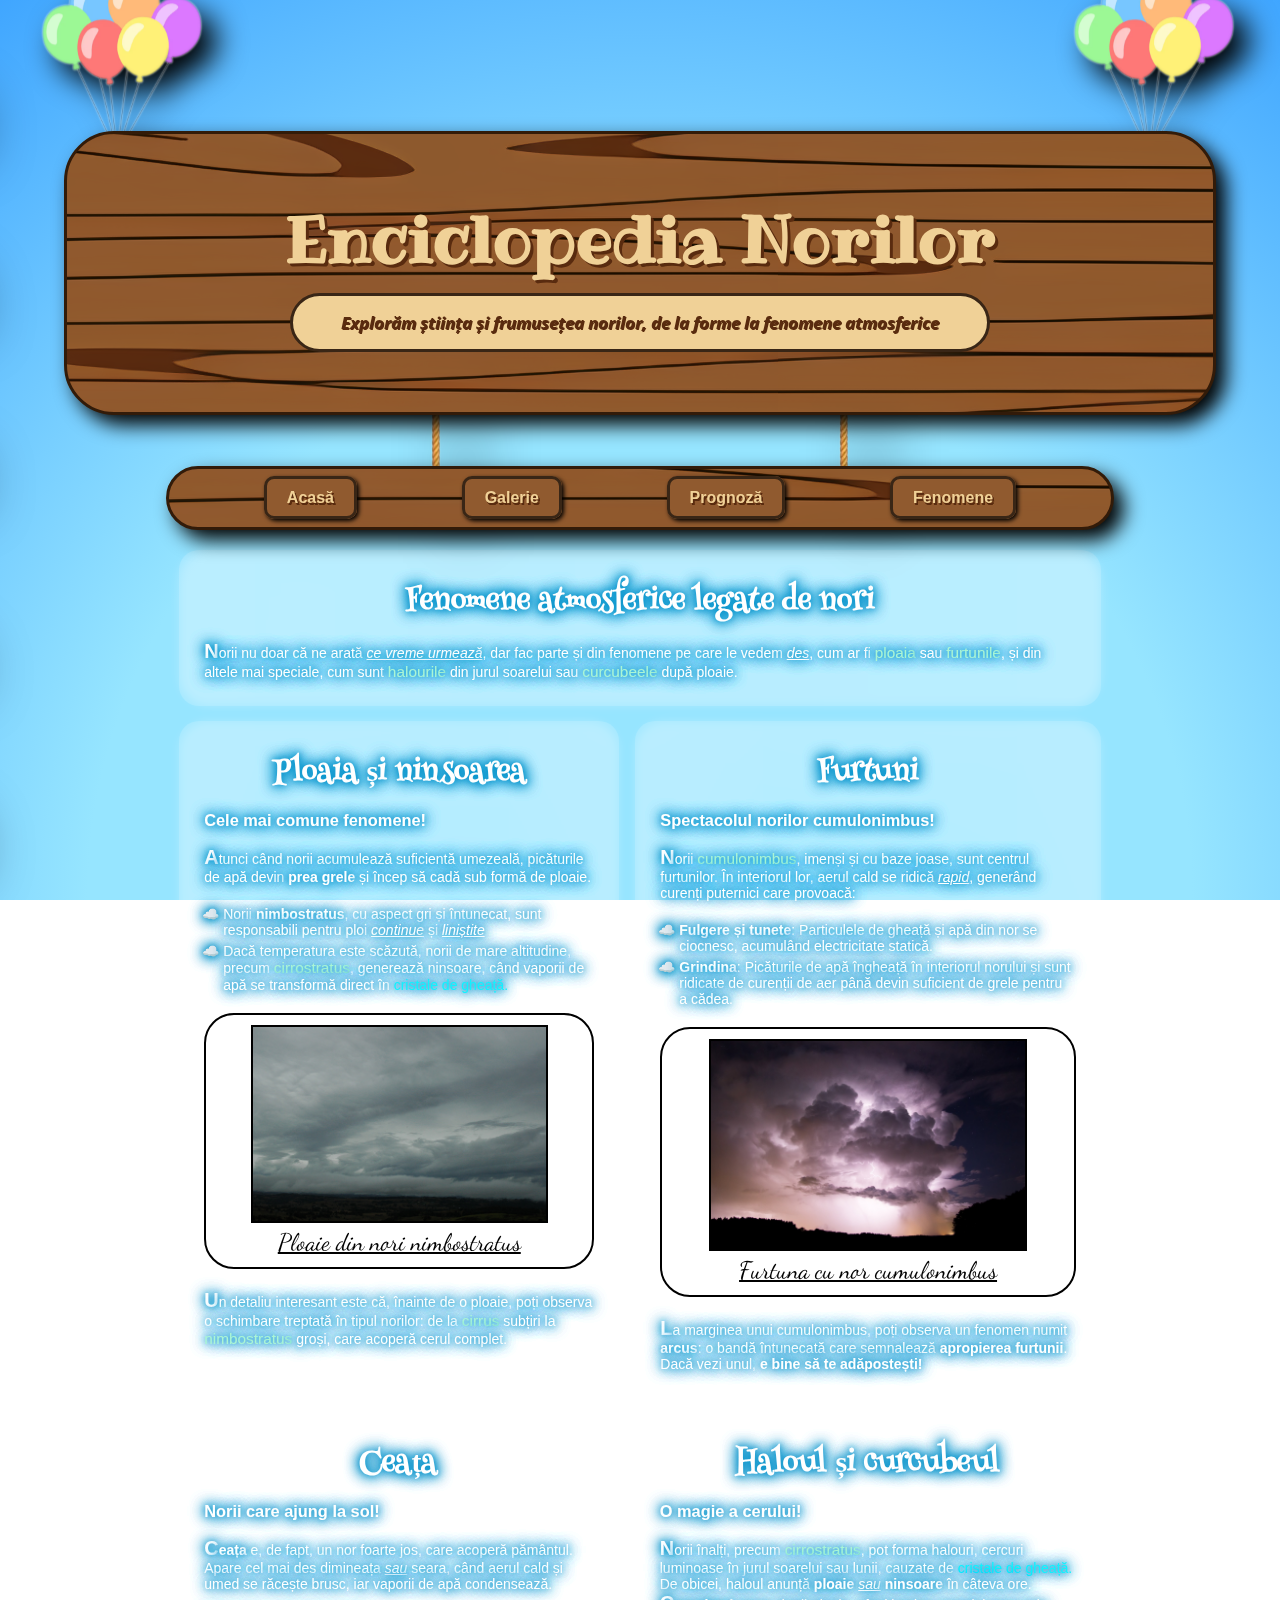
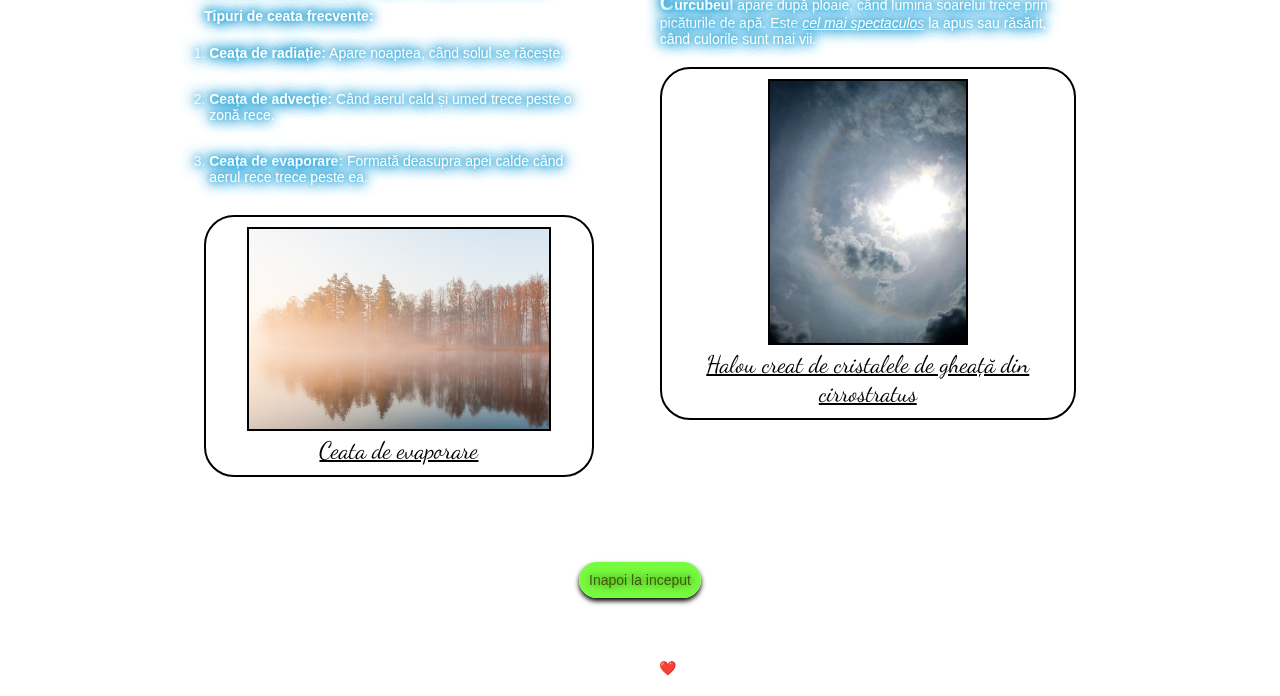
==== fenomene.html @ 646a8a33 "commit pt github pages" ====
<!DOCTYPE html>
<html lang="ro">
<head>
    <meta charset="UTF-8">
    <meta name="viewport" content="width=device-width, initial-scale=1.0">
    <title>Enciclopedia Norilor</title>
    <!-- muzica de fundal -->
    
    <!-- download la fonturi -->
    <link rel="preconnect" href="https://fonts.googleapis.com">
    <link rel="preconnect" href="https://fonts.gstatic.com" crossorigin>
    <link href="https://fonts.googleapis.com/css2?family=Dancing+Script:wght@400..700&family=Henny+Penny&family=Open+Sans:ital,wght@0,300..800;1,300..800&family=Ribeye&display=swap" rel="stylesheet">
    <link rel="stylesheet" href="style.css">
</head>
<body>
    <audio autoplay loop>
        <source src="glacier.mp3" type="audio/mpeg">
    </audio>
    <!-- <div id="top"></div> -->
    <div class="clouds-background">
        <img class="cloud cloud1" src="cloud1.png" alt="cloud1">
        <img class="cloud cloud2" src="cloud2.png" alt="cloud2">
        <img class="cloud cloud3" src="cloud3.png" alt="cloud3">
        <img class="cloud cloud4" src="cloud4.png" alt="cloud4">
        <img class="cloud cloud5" src="cloud5.png" alt="cloud5">
    </div>
    <header id="top">
        <div class="balloon-space">
            <img class="balloons" src="balloons_2.png" alt="bunch of balloons">
            <img class="balloons" src="balloons_2.png" alt="bunch of balloons 2">
        </div>
        <div class="wooden-background header-content">
            <h1>Enciclopedia Norilor</h1>
            <p>Explorăm știința și frumusețea norilor, de la forme la fenomene atmosferice</p>
        </div>
        <div class="rope-space">
            <img class="ropes rope-left" src="single_rope.png" alt="small rope" style="filter: drop-shadow(10px 10px 10px black);">
            <img class="ropes rope-right" src="single_rope.png" alt="small rope">
        </div>
        <nav class="wooden-background">
            <ul>
                <li><a href="index.html">Acasă</a></li>
                <li><a href="tipuri.html">Galerie</a>
                    <ul>
                        <li><a href="tipuri.html#cirrus">Cirrus</a></li>
                        <li><a href="tipuri.html#cirrocumulus">Cirrocumulus</a></li>
                        <li><a href="tipuri.html#cirrostratus">Cirrostratus</a></li>
                        <li><a href="tipuri.html#altocumulus">Altocumulus</a></li>
                        <li><a href="tipuri.html#altostratus">Altostratus</a></li>
                        <li><a href="tipuri.html#stratocumulus">Stratocumulus</a></li>
                        <li><a href="tipuri.html#stratus">Stratus</a></li>
                        <li><a href="tipuri.html#nimbostratus">Nimbostratus</a></li>
                        <li><a href="tipuri.html#cumulus">Cumulus</a></li>
                        <li><a href="tipuri.html#cumulonimbus">Cumulonimbus</a></li>
                    </ul>
                </li>
                <li><a href="prognoza.html">Prognoză</a>
                    <ul>
                        <li><a href="prognoza.html#altitudinea">Altitudinea</a></li>
                        <li><a href="prognoza.html#structura">Structura</a></li>
                        <li><a href="prognoza.html#culoarea">Culoarea</a></li>
                        <li><a href="prognoza.html#culoarea">Densitatea</a></li>
                    </ul>
                </li>
                <li><a href="fenomene.html">Fenomene</a>
                    <ul>
                        <li><a href="fenomene.html#ploaia">Ploaia</a></li>
                        <li><a href="fenomene.html#ploaia">Ninsoarea</a></li>
                        <li><a href="fenomene.html#furtuni">Furtuni</a></li>
                        <li><a href="fenomene.html#ceata">Ceata</a></li>
                        <li><a href="fenomene.html#haloul">Haloul</a></li>
                        <li><a href="fenomene.html#haloul">Curcubeul</a></li>
                    </ul>
                </li>
            </ul>
        </nav> 
    </header>
    <main>
        <section>
            <article>
                <div class="cloud-box">
                    <h2>Fenomene atmosferice legate de nori</h2>
                    <p>Norii nu doar că ne arată <em>ce vreme urmează</em>, dar fac parte și din fenomene pe care le vedem <em>des</em>,
                         cum ar fi <a href="fenomene.html#ploaia">ploaia</a> sau <a href="fenomene.html#furtuni">furtunile</a>, și din altele mai speciale,
                          cum sunt <a href="fenomene.html#haloul">halourile</a> din jurul soarelui sau <a href="fenomene.html#haloul">curcubeele</a> după ploaie.</p>
                </div>
            </article>
            <article>
                <div id="ploaia" class="cloud-box">
                    <h2>Ploaia și ninsoarea</h2>
                    <h3>Cele mai comune fenomene!</h3>
                    <br>
                    <p>Atunci când norii acumulează suficientă umezeală, 
                        picăturile de apă devin <b>prea grele</b> și încep să cadă 
                        sub formă de ploaie.</p>
                    <br>
                    <ul>
                        <li>Norii <b>nimbostratus</b>, cu aspect gri și întunecat, sunt responsabili pentru ploi <em>continue</em> și <em>liniștite</em></li>
                        <li>Dacă temperatura este scăzută, norii de mare altitudine, precum <a href="tipuri.html#cirrostratus">cirrostratus</a>, generează ninsoare, când vaporii
                         de apă se transformă direct în <span style="color:rgb(15, 243, 255);">cristale de gheață.</span></li>
                    </ul>
                    <figure>
                        <img style="width: 80%; height: auto; margin: auto;" src="ploaie-nimbostratus.jpg" alt="ploaie nori nimbostratus">
                        <figcaption>Ploaie din nori nimbostratus</figcaption>
                    </figure>
                    <p>Un detaliu interesant este că, înainte de o ploaie, poți observa o schimbare treptată în tipul norilor: de la <a href="tipuri.html#cirrus">cirrus</a>
                         subțiri la <a href="tipuri.html#nimbostratus">nimbostratus</a> groși, care acoperă cerul complet.</p>
                </div>
                <div id="furtuni" class="cloud-box">
                    <h2>Furtuni</h2>
                    <h3>Spectacolul norilor cumulonimbus!</h3>
                    <br>
                    <p>Norii <a href="tipuri.html#cumulonimbus">cumulonimbus</a>, imenși și cu baze joase, sunt centrul furtunilor. 
                        În interiorul lor, aerul cald se ridică <em>rapid</em>, generând curenți puternici care provoacă:</p>
                    <br>
                    <ul>
                        <li><b>Fulgere și tunete</b>: Particulele de gheață și apă din nor se ciocnesc, acumulând electricitate statică.</li>
                        <li><b>Grindina</b>: Picăturile de apă îngheață în interiorul norului și sunt ridicate de curenții de aer până devin 
                            suficient de grele pentru a cădea.</li>
                    </ul>
                    <figure>
                        <img style="width: 80%; height: auto; margin: auto" src="furtuna-cumulonimbus.jpg" alt="furtuna cumulonimbus">
                        <figcaption>Furtuna cu nor cumulonimbus</figcaption>
                    </figure>
                    <p>La marginea unui cumulonimbus, poți observa un fenomen numit <b>arcus</b>:
                         o bandă întunecată care semnalează <b>apropierea furtunii</b>. Dacă vezi unul, <b>e bine să te adăpostești!</b></p>
                </div>
            </article>
            <article>
                <div id="ceata" class="cloud-box">
                    <h2>Ceața</h2>
                    <h3>Norii care ajung la sol!</h3>
                    <br />
                    <p><b>Ceața</b> e, de fapt, un nor foarte jos, care acoperă pământul.
                         Apare cel mai des dimineața <em>sau</em> seara, când aerul cald și umed se răcește brusc, iar vaporii de apă condensează.</p>
                    <br />
                    <h4>Tipuri de ceata frecvente:</h4>
                    <br />
                    <ol>
                        <li><b>Ceața de radiație:</b> Apare noaptea, când solul se răcește.</li>
                        <li><b>Ceața de advecție:</b> Când aerul cald și umed trece peste o zonă rece.</li>
                        <li><b>Ceața de evaporare:</b> Formată deasupra apei calde când aerul rece trece peste ea.</li>
                    </ol>
                    <figure>
                        <img style="width: 300px; height: 200px; margin: auto;" src="ceata-evaporare.jpg" alt="ceata de evaporare">
                        <figcaption>Ceata de evaporare</figcaption>
                    </figure>
                </div>
                <div id="haloul" class="cloud-box">
                    <h2>Haloul și curcubeul</h2>
                    <h3>O magie a cerului!</h3>
                    <br>
                    <p>Norii înalți, precum <a href="tipuri.html#cirrostratus">cirrostratus</a>, pot forma halouri,
                         cercuri luminoase în jurul soarelui sau lunii, 
                         cauzate de <span style="color:rgb(15, 243, 255);">cristale de gheață.</span>  De obicei, haloul 
                         anunță <b>ploaie</b> <em>sau</em> <b>ninsoare</b> în câteva ore.</p>
                    <p><b>Curcubeul</b> apare după ploaie, când lumina soarelui trece prin picăturile de apă. 
                        Este <em>cel mai spectaculos</em> la apus sau răsărit, când culorile sunt mai vii.
                    </p>
                    <figure>
                        <img style="width: 50%; height: auto; margin: auto" src="halou-cirrostratus.jpg" alt="halou cirrostratus">
                        <figcaption>Halou creat de cristalele de gheață din cirrostratus</figcaption>
                    </figure>
                </div>
            </article>
        </section>
    </main>
    <footer class="grass-bottom">
        <div class="top-footer">
            <a href="#top">Inapoi la inceput</a>
        </div>
        <br>
        <!-- <div class="footer-content">
            <br>
            <a href="">Credits</a>
            
        </div> -->
        <div class="end">
            <p>Toate materialele fotografice si audio-video prezentate nu imi apartin!</p>
            <p>Website facut cu ❤️ de Vlad</p>
        </div>
    </footer>
</body>
</html>
---- style.css ----
* {
    margin: 0;
    padding: 0;
}

.clouds-background ~ * {
    opacity: 100%;
}

body {
    height: 100vh;
    /* width: 80%; */
    width: 100%;
    margin: auto;
    background: radial-gradient(
        circle at bottom,
        #96e5ff 50%,
        #40a6ff 100%
    );
    background-attachment: fixed;
    background-size: cover;
    background-repeat: no-repeat;
    display: flex;
    flex-direction: column;
    font-family: Verdana, sans-serif;
    font-size:14px;
}

.clouds-background {
    position: fixed;
    top: 0;
    left: 0;
    width: 100%;
    height: 100vh;
    overflow: hidden;
    z-index: -1;
    justify-content: space-between;
}

.cloud {
    position: absolute;
    padding: 0;
    margin: 0;
    /* box-shadow: 6px 6px 12px rgba(0, 0, 0, 0.6); */
    filter: drop-shadow(5px 5px 30px black);
    /* filter: drop-shadow(10px 10px 10px black); */
}

.cloud1 {
    top: 10vh;
    width: 100px;
    height: auto;
    left: -130px;
    animation: moveCloud 50s linear infinite;
    animation-delay: 9s;
}
.cloud2 {
    top: 30vh;
    width: 100px;
    height: auto;
    left: -130px;
    animation: moveCloud 120s linear infinite;
    animation-delay: 13s;
}
.cloud3 {
    top: 50vh;
    width: 100px;
    height: auto;
    left: -130px;
    animation: moveCloud 80s linear infinite;
    animation-delay: 0s;
}
.cloud4 {
    top: 70vh;
    width: 100px;
    height: auto;
    left: -130px;
    animation: moveCloud 150s linear infinite;
    animation-delay: 8s;
}
.cloud5 {
    top: 90vh;
    width: 100px;
    height: auto;
    left: -130px;
    animation: moveCloud 60s linear infinite;
    animation-delay: 2s;
}

@keyframes moveCloud {
    from {
        transform: translateX(0px);
    }
    to {
        transform: translateX(120vw); /* 120vw ca sa iasa complet din ecran */
    }
}

.balloon-space {
    display: flex;
    flex-direction: row;
    justify-content: space-between;
}

.balloon-space img {
    transform: translateY(0px) scale(1.5);
    z-index: -1;
}

.balloons {
    position: relative;
    width: 120px;
    height: auto;
}


.rope-space {
    display: flex;
    flex-direction: row;
    justify-content: space-evenly;
    gap: 30px;
}

.ropes {
    position: relative;
    width: 10px;
    height: auto;
    margin-bottom: 0px;
    margin-top: 0px;
    transform: scale(3);
    z-index: -1;
}

/* .rope-left {
    margin-left: 300px;
} */

/* .rope-right {
    margin-right: 300px;
} */

h1, h2 {
    margin-bottom: 10px;
    text-align: center;
}

article h2 {
    color: white;
    font-family: "Henny Penny";
    /* font-weight: 400; */
    font-size: 30px;
    font-style: normal;
    font-weight: bolder;
}

.wooden-background {
    background: url(wooden_plank-removebg-preview2_upscayl_4x_realesrgan-x4plus-anime.png);
    /* background-attachment: fixed; */
    background-size: auto;
    background-position: center;
    border: 3px solid #321B09;
}

header {
    width: 90%;
    margin: auto;
}

main {
    width: 80%;
    margin: auto;
}

.header-content {
    /* background: url(wooden_plank-removebg-preview2_upscayl_4x_realesrgan-x4plus-anime.png);
    /* background-attachment: fixed; */
    /* background-size: auto;
    background-position: center; */
    border-radius: 50px;
    font-family: "Ribeye";
    position: relative;
    text-align: center;
    padding: 60px 20px;
    /* padding: auto; */
    /* border: 1px solid black; */
}

.header-content, .balloons, .ropes, nav {
    filter: drop-shadow(10px 10px 10px black);
    /* filter: drop-shadow(5px 5px 30px black); */
}

/* header.cloud-box {
    padding: 50px 0px;
} */

header h1 {
    /* position: absolute; */
    font-size: 65px;
    text-shadow: 3px 3px 0px #592B0F;
    color: #f0d197;
}

header p {
    /* position: absolute; */
    font-size: 17px;
    font-weight: bold;
    font-family: "Open Sans";
    font-style: italic;
    background-color: #f0d197;
    color: #592B0F;
    text-shadow: 0.5px 0.5px 0px;
    padding: 15px;
    border-radius: 100px;
    width: 60%;
    margin: auto;
    border: 3px solid rgb(57, 38, 22);
}

nav {
    /* margin-top:40px; */
    position: relative;
    z-index: 1000;
    width: 80%;
    margin: auto;
    margin-bottom: 15px;
    padding: 10px;
    border-radius: 100px;
    /* border: 2px solid black; */
}

nav ul {
    list-style-type: none;
    /* padding-left: 0; */
    display: flex;
    justify-content: space-evenly;
    gap: 0px;
    /* z-index: 1000; */
    /* flex-shrink: 1; */
}

nav ul ul {
    display: none; /* ascunde submeniu */
    position: absolute; /* ca sa pluteasca peste */
    z-index: 1000;
    /* padding: 10px; */
    width: 20vw;
    margin: 0;
    list-style: none;
    /* background-color: white; */
}

nav ul li {
    position: relative;
    margin: 10px 20px;
    font-weight: bold;
    /* z-index: 1000; */
}


nav ul li:hover > ul {
    display: block;
}

nav ul ul li {
    width: 100%;
    margin: 0px 0px;
    /* z-index: 1000; */
}

nav ul ul li a {
    display: block;
    width: 80%;
    padding: 10px 20px;
    margin: 0px;
    /* z-index: 1000; */
}

nav ul li a {
    font-size: 16px;
    color: #f0d197;
    /* text-shadow: 1px 1px 0px; */
    background-color:#905A2F;
    text-shadow: 1.5px 1.5px 0px #592B0F, 1.5px 1.5px 0px #592B0F, 1.5px 1.5px 0px #592B0F;
    /* background-image: linear-gradient(#fff, #a4daff); */
    border: 3px solid rgb(57, 38, 22);
    text-decoration: none;
    padding: 10px 20px;
    border-radius: 10px;
    box-shadow: 2px 2px 4px rgba(0, 0, 0, 1);
    transition: all 0.2s ease;
    
}

/* efect hover pt butoane */
nav ul li a:hover {
    background-color: #f0d197;
    color: #592B0F;
    box-shadow: 2px 2px 6px rgba(0, 0, 0, 0.3);
    text-shadow: 0px 0px 0px;
    transform: translateY(-2px);
}

img {
    object-fit: cover;
    height: 450px;
    width: auto;
    object-position: top;
}


/* nav {*/
    /* width: 100%; */
/*    border: 2px solid black;
}

nav ul {
    list-style-type: none;
    padding-left: 0;
    display: flex;
    justify-content: center;
}

nav ul li {
    margin: 10px 50px;
}

nav ul li a {
    color: white;
    text-decoration: none;
    padding: 10px 20px;
    display: block;
} */

/* .container {
    position: relative;
    margin: 10px 0px 10px 0px;
    border-radius: 10px;
    overflow: hidden; 
    padding: 20px; 
    display: flex;
    flex-direction: column;
}

.container::before {
    content: "";
    position: absolute;
    top: 0;
    left: 0;
    right: 0;
    bottom: 0;
    background-color: rgba(255, 255, 255, 0.4);
    border: 2px solid white;
    border-radius: 10px;
    z-index: -1;
} */

/* main {
    /* display: flex; */
    /* flex: 1; */
    /* width: 80%;
    margin: auto; */

section {
    /* margin: 0px 100px; */
    width: 90%;
    margin: auto;
}
article {
    color: white;
    display: flex;
    flex-direction: row;
    align-items: stretch;
    gap: 1rem;
    /* width: 100%; */
    /* justify-content: space-between; */
    /* tab-size: 4; */
    text-shadow: 0px 0px 15px #0090c9, 0px 0px 6px #0090c9, 0px 0px 15px #0090c9, 0px 0px 15px #0090c9;
    /* text-align: justify; */
}

article p::first-letter {
    font-size: 20px;
    font-weight: bold;
}

li {
    margin: 5px;
}



article ul {
    list-style-type: "☁️ ";
    padding-left: 1em;
}

/* article ul::before {
    content: "☁️";
    margin-right: 10px;
    display: inline-block;
} */

article ul ul {
    list-style-type: "💧 ";
    padding-left: 1em;
}

article ul ul li {
    font-weight: bold;
}

article ul ul li:nth-of-type(1) {
    text-shadow: 0px 0px 15px #c900c2, 0px 0px 6px #c900c2, 0px 0px 15px #c900c2, 0px 0px 15px #c900c2;
}

article ul ul li:nth-of-type(2) {
    text-shadow: 0px 0px 15px #c95a00, 0px 0px 6px #c95a00, 0px 0px 15px #c95a00, 0px 0px 15px #c95a00;
}

article ul ul li:nth-of-type(3) {
    text-shadow: 0px 0px 15px #7710d0, 0px 0px 6px #7710d0, 0px 0px 15px #7710d0, 0px 0px 15px #7710d0;
}

.galben {
    text-shadow: 0px 0px 15px #ffdf11, 0px 0px 6px #ffdf11, 0px 0px 15px #ffdf11, 0px 0px 15px #ffdf11;
}

.sidebar {
    background-color: #333;
    color: white;
    padding-top: 20px;
    width: 200px;
    display: flex;
    flex-direction: column;
    height: 100%;
}

.sidebar ul {
    list-style-type: none;
    padding-left: 0;
}

.sidebar ul li {
    margin: 15px 0;
}

.sidebar ul li a {
    color: white;
    text-decoration: none;
    padding: 10px 20px;
    display: block;
}

/* .aside-container {
    flex: 1;
    display: flex;
    flex-direction: column;
} */

.cloud-box {
    /* background-color: whitesmoke; */
    /* background: url("vector-pretty-seamless-frost-decor-background-blue_1284-475825.png");
    background-repeat: initial; */
    position: relative;
    z-index: 1;
    transition: box-shadow 1s;
    /* display: flex;
    flex-direction: row; */
    /* justify-content: space-between; */
    background-color: rgba(255, 255, 255, .15);
    backdrop-filter: 10px;
    /* border: 2px solid gray; */
    margin: 5px 0px 10px 0px;
    padding: 25px;
    border-radius: 20px;
    flex-grow: 1;
    /* box-shadow: 2px 2px 5px; */
    /* z-index: 10000; */
}

.cloud-box::before {
    background: inherit;
    content : '';
    position: absolute;
    z-index: -1;
    top: 0;
    left: 0;
    bottom: 0;
    right: 0;
    height: auto;
    box-shadow: inset 0 0 5000000px rgba(255, 255, 255, 0.2);
    border-radius: 30px;
    filter: blur(5px);
}

.cloud-box:hover {
    box-shadow: inset 0 0 5000000px rgba(255, 255, 255, 1.5);
}

aside {
    width: 40%;
    display: flex;
    /* margin-left: 30px; */
    transition: transform 1.5s;
    margin: 0.5em 1em;
    border: 8px dashed rgba(255, 255, 255, 0.7);
    padding: 10px;
    border-radius: 30px;
    flex-shrink: 1;
}

.aside-image {
    width: 100%;
    height: auto;
    flex-shrink: 1;
    min-width: 200px;
}

aside:hover {
    transform: scale(1.2);
}

.grass-bottom {
    background: linear-gradient(#72ff5a, #093f07);
    background-attachment: fixed;
    background-size: cover;
    background-origin: border-box;
    background-repeat: no-repeat;
    border-radius: 150% 150% 50% 50% / 100% 100% 0% 0%;
}

footer {
    display: flex;
    flex-direction: column;
    justify-content: space-between;
    align-items: center;
    width: 100%;
    /* height: 300px; */
    /* padding: 0px 0px; */
    margin-top: 20px;
    position: relative;
    text-align: center;
    /* justify-content: space-between; */
    color: white;
}



footer * {
    margin: 10px 0px;
}

footer a {
    text-decoration: none;
    background-color: #78fc3f;
    color: rgb(64, 92, 9);
    padding: 10px;
    border-radius: 50px;
    text-shadow: rgb(42, 84, 11) 1px 0 8px;
    box-shadow: 0px 3px 5px black;
}

.top-footer {
    margin-top: 20px;
}

footer a:hover {
    background:rgb(84, 163, 27);
    color: white;
    box-shadow: 0px 1px 5px black;
}

/* .end {
    margin-top: auto;
    width: 100%;
} */
/* footer a {
    background-color: #0cbb52;
    color: white;
    padding: 15px;
} */
/*
footer p {
    position: absolute;
    bottom: 0;
    left: 50%;
    transform: translateX(-50%);
}

.top-footer a {
    text-decoration: none;
    position: absolute;
    top: 30px;
    left: 50%;
    transform: translateX(-50%);
}
*/
html {
    scroll-behavior: smooth;
}

em {
    text-decoration: underline;
}

/* tipuri.html */

/* .imagini {
    display: grid;
    grid-template-columns: repeat(auto-fit, minmax(300px, 1fr));
    gap: 20px;
    padding: 20px;
    max-width: 1200px;
    margin: 0 auto;
}
*/

.poze-nori {
    display: grid;
    grid-template-columns: repeat(auto-fill,minmax(400px,1fr)); /*numar de coloane variabil*/
    gap: 5rem;
    /* margin: 10px 1%; */
    margin: 50px;
    vertical-align: top;
    text-align: center;
    animation-fill-mode: forwards;
}

.poze-nori figure:hover, .heading-container > *:hover {
    animation: 0.4s balans linear;
}

/* .imagini div {
    display: inline-grid;
    grid-auto-flow: column;
    /* gap: 10%; */

.poze-nori img:nth-of-type(2) {
    width: 25vw;
    height: 20rem;
    object-fit: cover;
    min-width: 20rem;
}

/* #tipuri-top {
    margin-top: 8rem;
} */

.back a {
    /* padding: 4rem; */
    text-decoration: none;
    color: rgba(91, 82, 82, 0.6);
}

.back:hover a {
    /* cursor: pointer; */
    color: rgba(255, 255, 255, 0.3);
}

.back {
    position: absolute;
    top: 0;
    left: 0;
    /* padding: 1rem; */
    margin: 1rem;
    font-size: 4rem;
    border: 2px solid rgba(91, 82, 82, 0.6);
    background-color: rgba(91, 82, 82, 0.3);;
}

.back:hover {
    /* cursor: pointer; */
    border: 2px solid rgba(255, 255, 255, 0.3);
    background-color: rgba(181, 181, 181, 0.6);
}

.body-tipuri {
    /* position: fixed;
    top: 0;
    left: 0; */
    margin-top: 8rem;
    display: flex;
    flex-direction: column;
    /* align-items: center; */
    /* justify-content: center; */
    background: url(corkboard.jpg);
    background-size: cover;
    background-repeat: repeat-y;
    /* overflow: hidden;
    z-index: -1; */
}

.heading-container {
    /* display: inline; */
    text-align: center;
}
.heading-container * {
    display: inline-block;
    padding: 1rem;
    box-shadow: 4px 4px black;
}

.heading-container h1 {
    background-color: yellow;
}

.heading-container h2 {
    background-color: lightgreen;
}

.imagini > img {
    display: block; 
    position: relative; 
    width: 40px; 
    height: auto; 
    margin: auto; 
    transform: translateY(50%) translateX(20%);
}

.poze-nori figure > img:nth-of-type(2) {
    border: 2px solid black;
}

.poze-nori figure > img:nth-of-type(1) {
    display: block; 
    position: relative; 
    width: 15px; 
    height: auto; 
    margin: auto; 
    transform: translateY(-120%) translateX(80%) scale(4);
    /* filter: drop-shadow(5px 5px 20px black); */
    /* transform: translateY(50%) translateX(20%); */
}

.poze-nori figure {
    border: 2px solid black;
    padding: 5px;
    background-color: white;
    box-shadow: 4px 4px black;
}

.cloud-box > figure {
    display: flex;
    flex-direction: column;
    justify-content: center;
    text-align: center;
    padding: 10px;
    border: 2px solid black;
    border-radius: 30px;
    background-color: rgb(255, 255, 255);
    margin: 20px 0px;
}

.cloud-box > figure > figcaption {
    text-shadow: none;
    color: black;
    font-family: "Dancing Script";
    font-size: 1.5rem;
    margin-top: 5px;
    text-decoration: underline;
}

.cloud-box > figure > img {
    border: 2px solid black;
}

/* .clouds-background {
    position: fixed;
    top: 0;
    left: 0;
    width: 100%;
    height: 100vh;
    overflow: hidden;
    z-index: -1;
    justify-content: space-between;
} */

/* .happy-cloud-image {
    width: 80%;
    height: auto;
} */

.cumulonimbus-main2 {
    display: none;
}

@media only screen and (max-width: 1160px) {
    article {
        flex-direction: column;
        /* align-items: center; */
        /* width: 100%; */
    }
    .cumulonimbus-main {
        display: none;
    }
    .cirrus-main {
        width: 90%;
    }
    .cumulonimbus-main2 {
        display: block;
        width: 90%;
        height: auto;
    }
    section > article {
        align-items: center;
    }
    .cloud-box {
        width: 100%;
    }
    /* .altitudine {
        margin-left: 0px;
        margin-right: 0px;
        width: 90%;
    } */
}

@media only screen and (max-width: 500px) {
    .poze-nori {
        gap: 3rem;
        margin: auto;
    }
}


.end p:nth-of-type(1) {
    font-weight: bold;
}

@keyframes balans{
    0% {transform: rotate(0deg) rotate3d(0);}
    50% {transform: rotate(10deg) rotate3d(-2, 1, 0.2, 20deg);;}
    /* 66.6% {transform: rotate(-10deg) rotate3d(0.7, 1, 1, 45deg);} */
    /* 88.2% {transform: rotate(-5deg) rotate3d(0.3, 1, 1, 45deg);} */
    100% {transform: rotate(0deg) rotate3d(0);}
}

@media only screen and (max-width: 820px) {
    nav ul {
        /* gap: 10px; */
        padding: 0px 10px;
        margin: 0px;
    }
    nav ul li {
        margin: 0px;
    }
    nav ul li a {
        margin: 0px;
        padding: 2px 6px;
        font-size: 12px;
    }
}


@media only screen and (max-width: 580px) {
    .header-content h1 {
        font-size: 3rem;
    }
}

article a {
    text-decoration: none;
    color: rgb(170, 245, 213);
    font-size: 1.1em;
}

article a:hover {
    color: rgb(255, 255, 255);
    /* transform: perspective(20px) */
}

ol > li {
    margin-bottom: 30px;
}

hr {
    height: 2em;
    background-color: rgb(105, 77, 36);
    border: 2px solid black
}
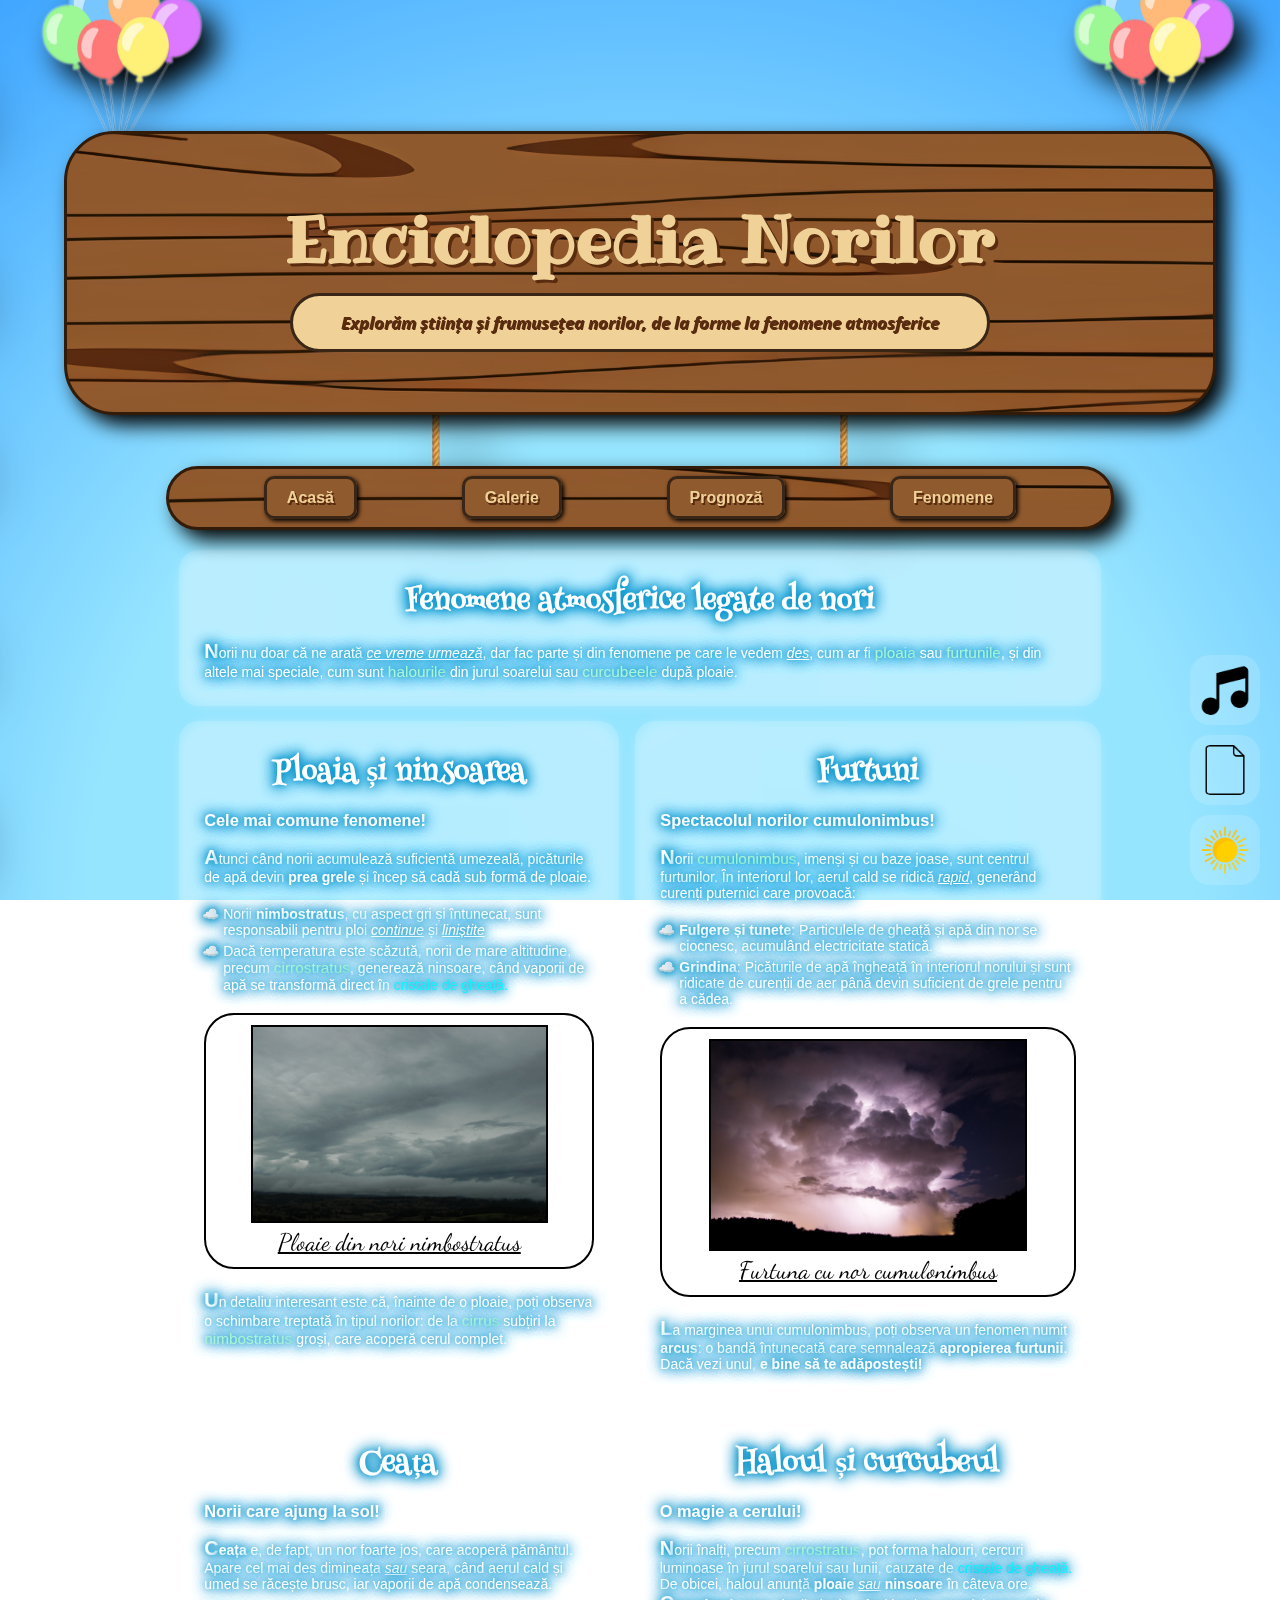
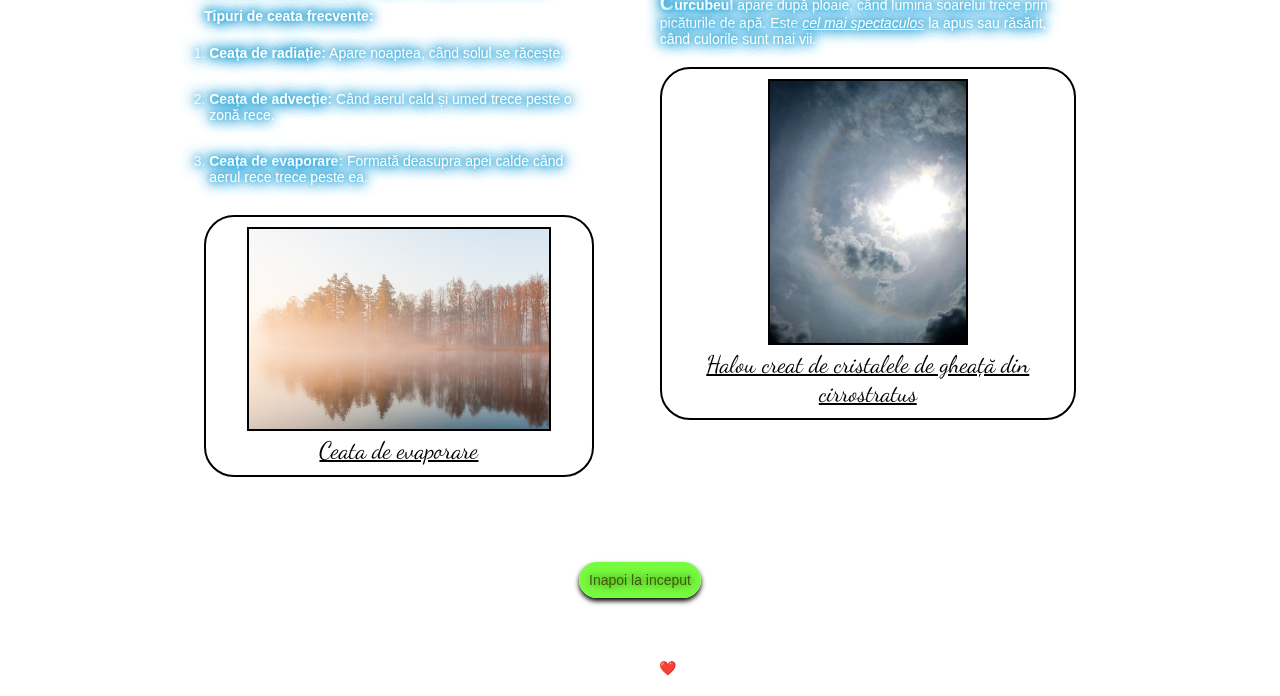
==== commit c6057628: "added js" ====
--- a/fenomene.html
+++ b/fenomene.html
@@ -11,6 +11,7 @@
     <link rel="preconnect" href="https://fonts.gstatic.com" crossorigin>
     <link href="https://fonts.googleapis.com/css2?family=Dancing+Script:wght@400..700&family=Henny+Penny&family=Open+Sans:ital,wght@0,300..800;1,300..800&family=Ribeye&display=swap" rel="stylesheet">
     <link rel="stylesheet" href="style.css">
+    <script src="index.js"></script>
 </head>
 <body>
     <audio autoplay loop>
@@ -180,5 +181,14 @@
             <p>Website facut cu ❤️ de Vlad</p>
         </div>
     </footer>
+    <button class="image-button" id="musicButton">
+        <img src="musical-note.png" alt="buton oprire muzica" class="cloud-box" id="musicIcon">
+    </button>
+    <button class="image-button" id="pageButton">
+        <img src="file.png" alt="buton afisare pagina" class="cloud-box" id="pageIcon">
+    </button>
+    <button class="image-button" id="timeButton">
+        <img src="sun.png" alt="buton timp" class="cloud-box" id="timeIcon">
+    </button>
 </body>
 </html>--- a/style.css
+++ b/style.css
@@ -469,7 +469,7 @@
     flex-direction: row; */
     /* justify-content: space-between; */
     background-color: rgba(255, 255, 255, .15);
-    backdrop-filter: 10px;
+    /* backdrop-filter: 10px; */
     /* border: 2px solid gray; */
     margin: 5px 0px 10px 0px;
     padding: 25px;
@@ -495,7 +495,7 @@
 }
 
 .cloud-box:hover {
-    box-shadow: inset 0 0 5000000px rgba(255, 255, 255, 1.5);
+    box-shadow: inset 0 0 500px rgba(255, 255, 255, 1);
 }
 
 aside {
@@ -717,6 +717,14 @@
     margin: auto; 
     transform: translateY(50%) translateX(20%);
 }
+.body-tipuri > #favorite-section > img {
+    display: block; 
+    position: relative; 
+    width: 40px; 
+    height: auto; 
+    margin: auto; 
+    transform: translateY(50%) translateX(20%);
+}
 
 .poze-nori figure > img:nth-of-type(2) {
     border: 2px solid black;
@@ -733,6 +741,7 @@
     /* transform: translateY(50%) translateX(20%); */
 }
 
+
 .poze-nori figure {
     border: 2px solid black;
     padding: 5px;
@@ -828,11 +837,7 @@
 }
 
 @keyframes balans{
-    0% {transform: rotate(0deg) rotate3d(0);}
-    50% {transform: rotate(10deg) rotate3d(-2, 1, 0.2, 20deg);;}
-    /* 66.6% {transform: rotate(-10deg) rotate3d(0.7, 1, 1, 45deg);} */
-    /* 88.2% {transform: rotate(-5deg) rotate3d(0.3, 1, 1, 45deg);} */
-    100% {transform: rotate(0deg) rotate3d(0);}
+    50% {transform: rotate(10deg) rotate3d(-2, 1, 0.2, 20deg);}
 }
 
 @media only screen and (max-width: 820px) {
@@ -877,4 +882,42 @@
     height: 2em;
     background-color: rgb(105, 77, 36);
     border: 2px solid black
+}
+
+
+.image-button {
+    width: 50px;
+    height: 50px;
+    position: fixed;
+    right: 40px;
+    bottom: 40px;
+    background: none;
+    border: none;
+    cursor: pointer;
+}
+
+.image-button img {
+    width: 50px;
+    height: auto;
+    padding: 10px;
+}
+
+#musicButton {
+    right: 40px;
+    bottom: 200px;
+}
+
+#musicButton-galerie {
+    right: 40px;
+    bottom: 40px;
+}
+
+#pageButton {
+    right: 40px;
+    bottom: 120px;
+}
+
+#timeButton {
+    right: 40px;
+    bottom: 40px;
 }